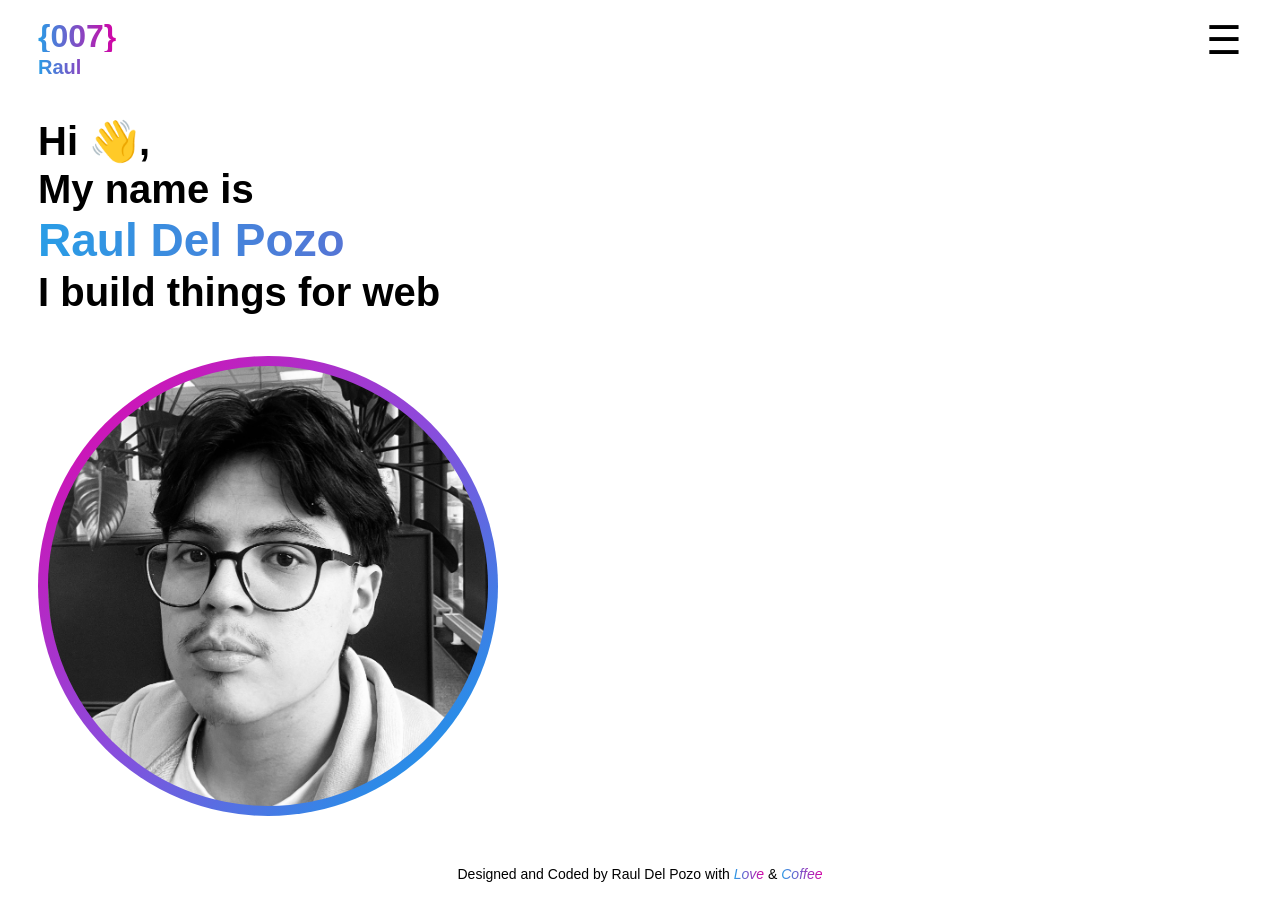
==== pages/index.html @ a4c10007 "finslipade index.html och gjorde all css för index sidan" ====
<!DOCTYPE html>
<html lang="en">
  <head>
    <meta charset="UTF-8">
    <meta name="viewport" content="width=device-width, initial-scale=1.0">
    <title>Raul's portfolio</title>
    <link rel="stylesheet" href="index.css">
  </head>
  <body>
      <header class="header">
        
        <a href="index.html" class="logo">
          <span class="logo-number">{007}</span>
          <span class="logo-text">Raul</span>
        </a>
      
      <!--menu button-->  

      <input type="checkbox" id="menu-toggle">
      <label for="menu-toggle" class="menu-button">☰</label>

      <nav class="nav">
        <ul>
          <li><a href="index.html">Home</a></li>
          <li><a href="about.html">About</a></li>
          <li><a href="tech.html">Technologies</a></li>
          <li><a href="projects.html">Projects</a></li>
          <li><a href="contacts.html">Contact</a></li>
        </ul>  
        <div class="socials">
          <ul>
            <li>
              <a href="https://x.com/?lang=sv"><img src="images/twitter.png" alt="Twitter-icon"></a></li>
            <li>
              <a href="https://se.linkedin.com/"><img src="images/linkedin.png" alt="Linkedin-icon"></a></li>
            <li>
              <a href="https://github.com/"><img src="images/github.png" alt="Github-icon"></a></li>
          </ul>
        </div>
      </nav>  

    </header>    

    <!--Introduktion-->    

      <main>
        <section class="intro" id="home">
          <header class="intro-text">
            <h1>Hi 👋, </h1>
            <h2>My name is</h2>
            <h2 class="name">Raul Del Pozo</h2>
            <p>I build things for web</p>
          </header>
          
          <figure class="intro-image">
            <img src="images/portrait.jpeg" alt="Portrait of me">
          </figure>

        </section>
      </main>

    <!--Footer-->  

    <footer>
      <p class="footer-text">Designed and Coded by Raul Del Pozo with <i>Love</i> & <i>Coffee</i></p>
    </footer>
    
    </body>

  </html>
---- pages/index.css ----
* {
    margin: 0;
    padding: 0;
    box-sizing: border-box;
}

html {
    scroll-behavior: smooth;
}

body {
    font-family: Arial, Helvetica, sans-serif;
    color: black;
    background-color: #ffffff;
}

/* Header */

.header {
    display: flex;
    flex-wrap: wrap;
    justify-content: space-between;
    align-items: flex-start;
    padding: 20px 38px;
}

/* Logo */

.logo {
    display: flex;
    flex-direction: column;
    text-decoration: none;
    line-height: 1;
}

.logo-number {
    font-size: 32px;
    font-weight:bold;
    background: linear-gradient(
    90deg,
    #299de6,
    #d600a4
    );
    background-clip: text;
    -webkit-background-clip: text;
    color: transparent;
}

.logo-text {
    margin-top: 5px;
    font-size: 20px;
    font-weight: bold;
    background: linear-gradient(
    90deg,
    #299de6,
    #d600a4
    );
    background-clip: text;
    -webkit-background-clip: text;
    color: transparent;

}

/* ☰ button */

#menu-toggle {
    display: none;
}

.menu-button {
    font-size:40px;
    cursor: pointer;
    line-height: 1;
}

/* Navigation */

.nav {
    display: none;
    width: 100%;
}

.nav ul {
    display: flex;
    flex-direction: column;
    align-items: center;
    list-style: none;
}

.nav a {
    display: block;
    margin: 10px 0;
    color:black;
    text-decoration: none;
    font-size: 30px;
    font-weight: bold;
}

#menu-toggle:checked ~ .nav {
    display: block;
}

/* Socials in Navigation */

.socials {
    display: block;
    width: 100%;
}

.socials ul {
    display: flex;
    flex-direction: row;
    justify-content: center;
    gap: 25%;
    list-style: none;
}

.socials img {
    width: 50px;
    height: 50px;
    object-fit:contain;
}

/* Introduction */

.intro {
    padding: 20px 38px;
}

.intro-text h1, .intro-text h2 {
    font-size: 40px;
    line-height: 1.2;
}

.intro-text .name {
    font-size: 46px;
    font-weight: bold;
    background: linear-gradient(
    90deg,
    #299de6,
    #d600a4
    );
    background-clip: text;
    -webkit-background-clip: text;
    color: transparent;
}

.intro-text p {
    font-size: 40px;
    line-height: 1.2;
    font-weight: bold;
}

/* Introduction Picture */  

.intro-image {
    width: 100%;
    max-width: 460px;
    aspect-ratio: 1;
    margin: 40px 10px 0 0;
    padding: 10px;
    border-radius: 50%;
    background: linear-gradient(
    135deg,
    #e600a9,
    #8b4bdc,
    #00a9ed
    );

}

.intro-image img {
    display: block;
    width: 100%;
    height: 100%;
    object-fit: cover;
    border-radius: 50%;
}
/*Footer*/

footer {
    padding: 30px 38px;

    text-align: center;
}
.footer-text {
    font-size: 14px;
}

.footer-text i {
    background: linear-gradient(
    90deg,
    #299de6,
    #d600a4
    );
    background-clip: text;
    -webkit-background-clip: text;
    color: transparent;
}

@media (min-width: 600px) {
 
}
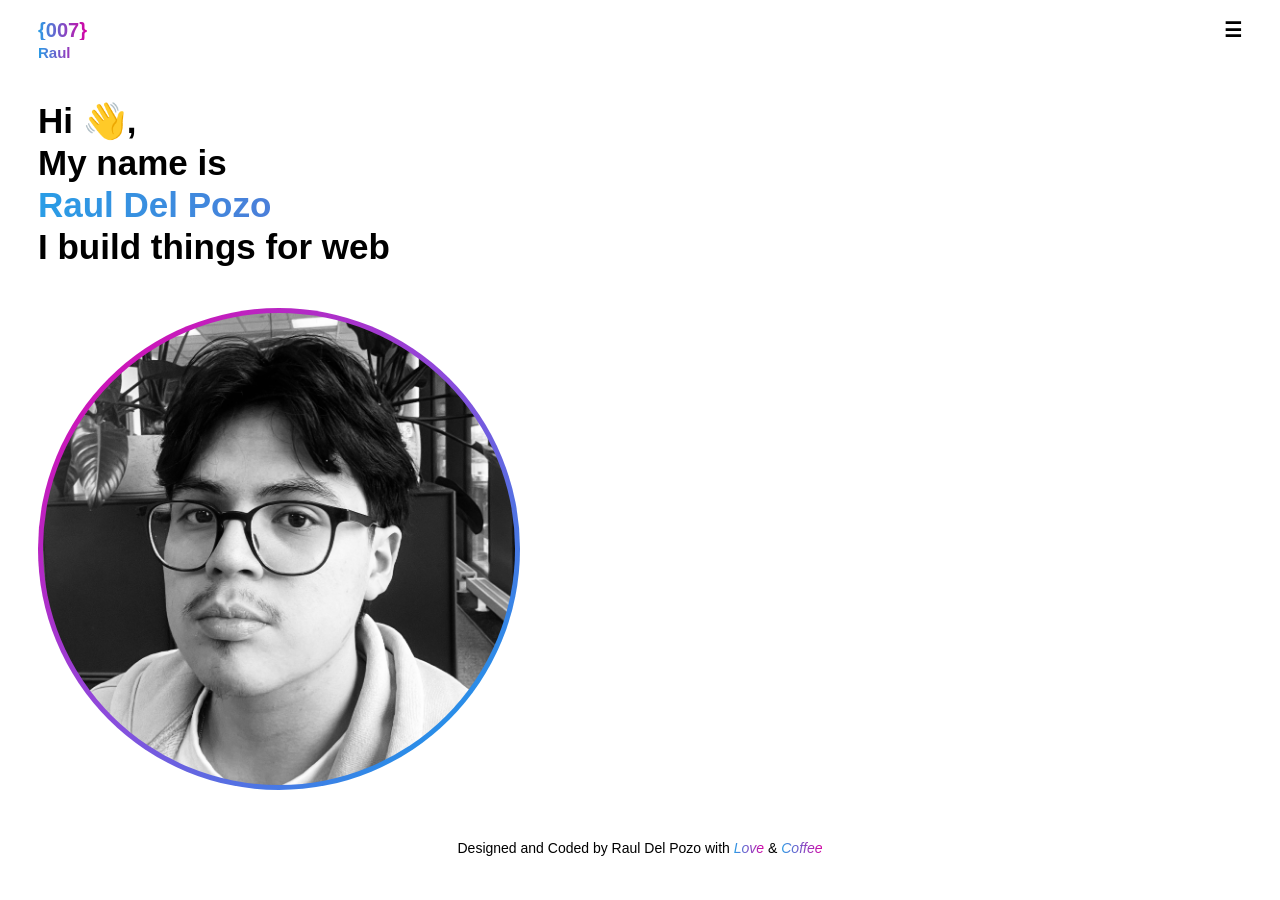
==== commit f8a39cc6: "Jag har lagt till all kod för about.html" ====
--- a/pages/index.html
+++ b/pages/index.html
@@ -4,7 +4,11 @@
     <meta charset="UTF-8">
     <meta name="viewport" content="width=device-width, initial-scale=1.0">
     <title>Raul's portfolio</title>
-    <link rel="stylesheet" href="index.css">
+      <link rel="preconnect" href="https://fonts.googleapis.com">
+    <link rel="preconnect" href="https://fonts.gstatic.com" crossorigin>
+    <link href="https://fonts.googleapis.com/css2?family=Poppins:wght@400;500;600;700;800&display=swap" rel="stylesheet">
+    
+    <link rel="stylesheet" href="base.css">
   </head>
   <body>
       <header class="header">
--- a/pages/base.css
+++ b/pages/base.css
@@ -0,0 +1,205 @@
+* {
+    margin: 0;
+    padding: 0;
+    box-sizing: border-box;
+}
+
+html {
+    scroll-behavior: smooth;
+}
+
+body {
+    font-family: Arial, Helvetica, sans-serif;
+    color: black;
+    background-color: #ffffff;
+}
+
+/* Header */
+
+.header {
+    display: flex;
+    flex-wrap: wrap;
+    justify-content: space-between;
+    align-items: flex-start;
+    padding: 20px 38px;
+}
+
+/* Logo */
+
+.logo {
+    display: flex;
+    flex-direction: column;
+    text-decoration: none;
+    line-height: 1;
+}
+
+.logo-number {
+    font-size: 20px;
+    font-weight:bold;
+    background: linear-gradient(
+    90deg,
+    #299de6,
+    #d600a4
+    );
+    background-clip: text;
+    -webkit-background-clip: text;
+    color: transparent;
+}
+
+.logo-text {
+    margin-top: 5px;
+    font-size: 15px;
+    font-weight: bold;
+    background: linear-gradient(
+    90deg,
+    #299de6,
+    #d600a4
+    );
+    background-clip: text;
+    -webkit-background-clip: text;
+    color: transparent;
+
+}
+
+/* ☰ button */
+
+#menu-toggle {
+    display: none;
+}
+
+.menu-button {
+    font-size: 20px;
+    font-weight: bold;
+    cursor: pointer;
+    line-height: 1;
+
+}
+
+/* Navigation */
+
+.nav {
+    display: none;
+    width: 100%;
+}
+
+.nav ul {
+    display: flex;
+    flex-direction: column;
+    align-items: center;
+    list-style: none;
+}
+
+.nav a {
+    display: block;
+    margin: 10px 0;
+    color:black;
+    text-decoration: none;
+    font-size: 20px;
+    font-weight: bold;
+}
+
+#menu-toggle:checked ~ .nav {
+    display: block;
+}
+
+/* Socials in Navigation */
+
+.socials {
+    display: block;
+    width: 100%;
+}
+
+.socials ul {
+    display: flex;
+    flex-direction: row;
+    justify-content: center;
+    gap: 25%;
+    list-style: none;
+}
+
+.socials img {
+    width: 40px;
+    height: auto;
+    object-fit: contain;
+}
+
+/* Introduction */
+
+.intro {
+    padding: 20px 38px;
+}
+
+.intro-text h1, .intro-text h2 {
+    font-size: 35px;
+    line-height: 1.2;
+}
+
+.intro-text .name {
+    font-size: 35px;
+    font-weight: bold;
+    background: linear-gradient(
+    90deg,
+    #299de6,
+    #d600a4
+    );
+    background-clip: text;
+    -webkit-background-clip: text;
+    color: transparent;
+}
+
+.intro-text p {
+    font-size: 35px;
+    line-height: 1.2;
+    font-weight: bold;
+}
+
+/* Introduction Picture */  
+
+.intro-image {
+    width: 100%;
+    max-width: 40%;
+    aspect-ratio: 1;
+    margin: 40px 10px 0 0;
+    padding: 5px;
+    border-radius: 50%;
+    background: linear-gradient(
+    135deg,
+    #e600a9,
+    #8b4bdc,
+    #00a9ed
+    );
+
+}
+
+.intro-image img {
+    display: block;
+    width: 100%;
+    height: 100%;
+    object-fit: cover;
+    border-radius: 50%;
+}
+/*Footer*/
+
+footer {
+    padding: 30px 38px;
+
+    text-align: center;
+}
+.footer-text {
+    font-size: 14px;
+}
+
+.footer-text i {
+    background: linear-gradient(
+    90deg,
+    #299de6,
+    #d600a4
+    );
+    background-clip: text;
+    -webkit-background-clip: text;
+    color: transparent;
+}
+
+@media (min-width: 600px) {
+ 
+}   
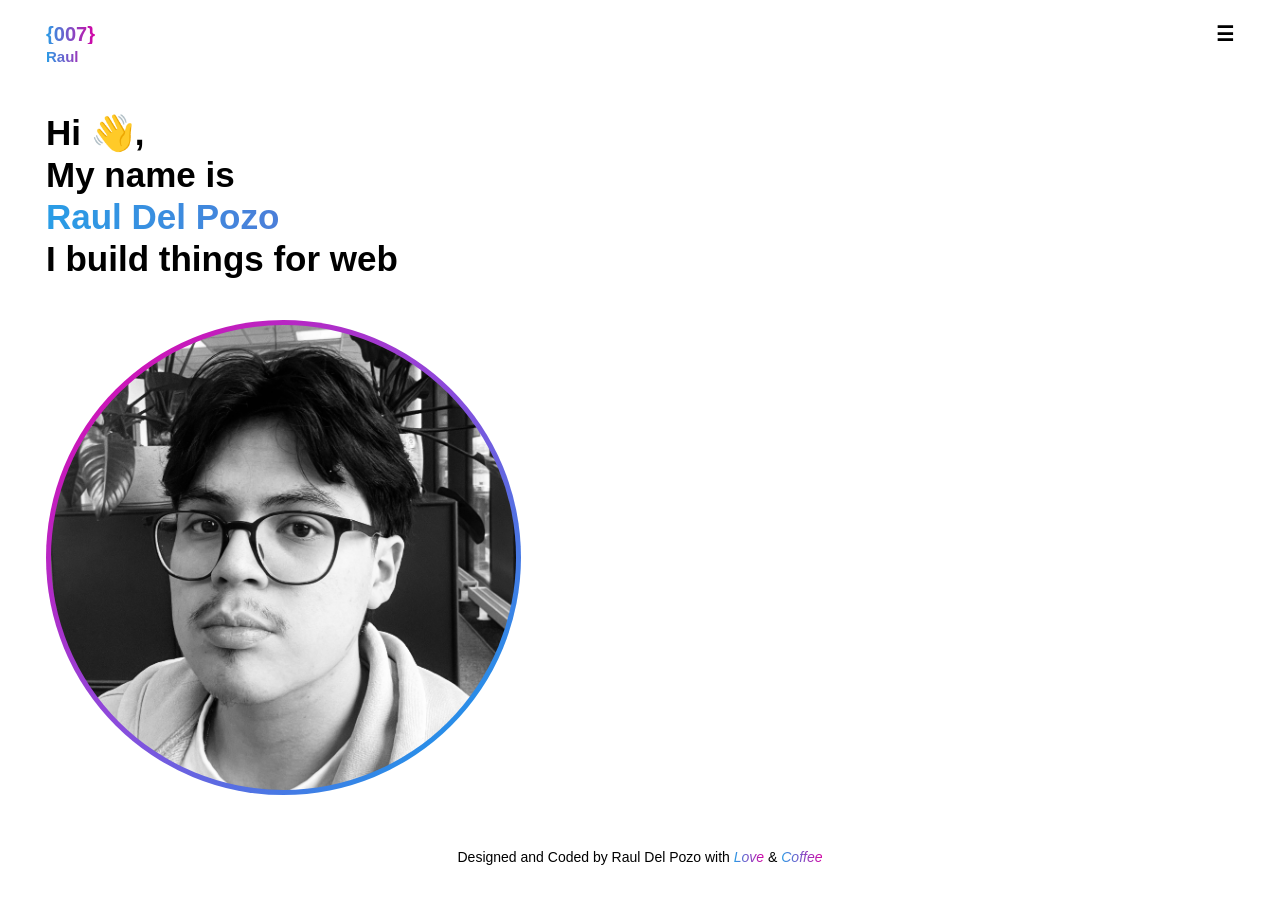
==== commit d784bf15: "Styled the about page with css" ====
--- a/pages/index.html
+++ b/pages/index.html
@@ -27,7 +27,7 @@
         <ul>
           <li><a href="index.html">Home</a></li>
           <li><a href="about.html">About</a></li>
-          <li><a href="tech.html">Technologies</a></li>
+          <li><a href="tech.html">Tech Stack</a></li>
           <li><a href="projects.html">Projects</a></li>
           <li><a href="contacts.html">Contact</a></li>
         </ul>  
--- a/pages/base.css
+++ b/pages/base.css
@@ -21,7 +21,7 @@
     flex-wrap: wrap;
     justify-content: space-between;
     align-items: flex-start;
-    padding: 20px 38px;
+    padding: 24px 46px;
 }
 
 /* Logo */
@@ -126,7 +126,7 @@
 /* Introduction */
 
 .intro {
-    padding: 20px 38px;
+    padding: 24px 46px;
 }
 
 .intro-text h1, .intro-text h2 {
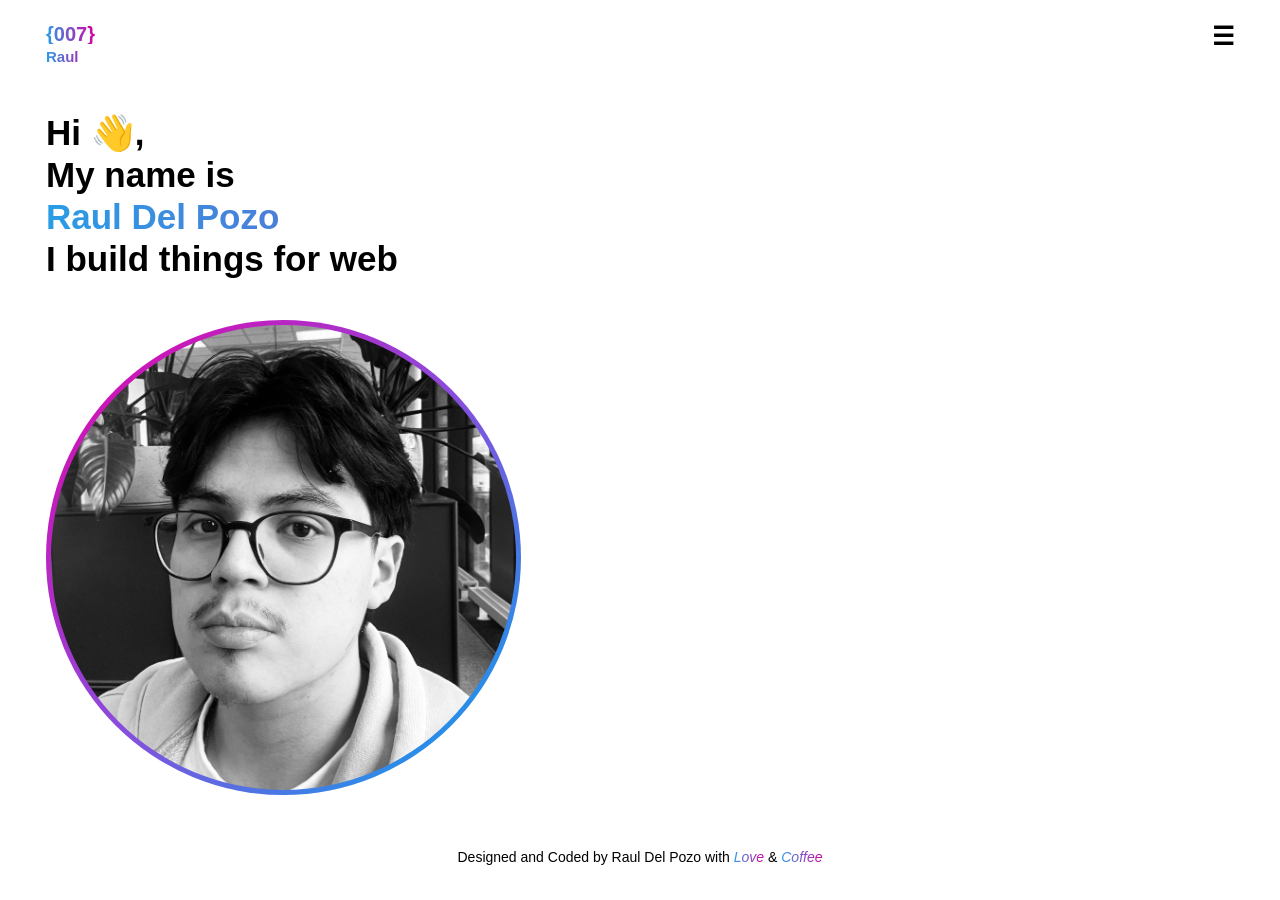
==== commit cab0fa33: "Jag har lagt till all html i tech.html och började dessutom lite på tech.css" ====
--- a/pages/index.html
+++ b/pages/index.html
@@ -8,7 +8,7 @@
     <link rel="preconnect" href="https://fonts.gstatic.com" crossorigin>
     <link href="https://fonts.googleapis.com/css2?family=Poppins:wght@400;500;600;700;800&display=swap" rel="stylesheet">
     
-    <link rel="stylesheet" href="base.css">
+    <link rel="stylesheet" href="Styling/base.css">
   </head>
   <body>
       <header class="header">
--- a/pages/Styling/base.css
+++ b/pages/Styling/base.css
@@ -0,0 +1,208 @@
+* {
+    margin: 0;
+    padding: 0;
+    box-sizing: border-box;
+}
+
+
+
+html {
+    scroll-behavior: smooth;
+    cursor: default;
+}
+
+body {
+    font-family: Arial, Helvetica, sans-serif;
+    color: black;
+    background-color: #ffffff;
+}
+
+/* Header */
+
+.header {
+    display: flex;
+    flex-wrap: wrap;
+    justify-content: space-between;
+    align-items: flex-start;
+    padding: 24px 46px;
+}
+
+/* Logo */
+
+.logo {
+    display: flex;
+    flex-direction: column;
+    text-decoration: none;
+    line-height: 1;
+}
+
+.logo-number {
+    font-size: 20px;
+    font-weight:bold;
+    background: linear-gradient(
+    90deg,
+    #299de6,
+    #d600a4
+    );
+    background-clip: text;
+    -webkit-background-clip: text;
+    color: transparent;
+}
+
+.logo-text {
+    margin-top: 5px;
+    font-size: 15px;
+    font-weight: bold;
+    background: linear-gradient(
+    90deg,
+    #299de6,
+    #d600a4
+    );
+    background-clip: text;
+    -webkit-background-clip: text;
+    color: transparent;
+
+}
+
+/* ☰ button */
+
+#menu-toggle {
+    display: none;
+}
+
+.menu-button {
+    font-size: 25px;
+    font-weight: bold;
+    cursor: pointer;
+    line-height: 1;
+
+}
+
+/* Navigation */
+
+.nav {
+    display: none;
+    width: 100%;
+}
+
+.nav ul {
+    display: flex;
+    flex-direction: column;
+    align-items: center;
+    list-style: none;
+}
+
+.nav a {
+    display: block;
+    margin: 10px 0;
+    color:black;
+    text-decoration: none;
+    font-size: 14px;
+    font-weight: bold;
+}
+
+#menu-toggle:checked ~ .nav {
+    display: block;
+}
+
+/* Socials in Navigation */
+
+.socials {
+    display: block;
+    width: 100%;
+}
+
+.socials ul {
+    display: flex;
+    flex-direction: row;
+    justify-content: center;
+    gap: 25%;
+    list-style: none;
+}
+
+.socials img {
+    width: 25px;
+    height: auto;
+    object-fit: contain;
+}
+
+/* Introduction */
+
+.intro {
+    padding: 24px 46px;
+}
+
+.intro-text h1, .intro-text h2 {
+    font-size: 35px;
+    line-height: 1.2;
+}
+
+.intro-text .name {
+    font-size: 35px;
+    font-weight: bold;
+    background: linear-gradient(
+    90deg,
+    #299de6,
+    #d600a4
+    );
+    background-clip: text;
+    -webkit-background-clip: text;
+    color: transparent;
+}
+
+.intro-text p {
+    font-size: 35px;
+    line-height: 1.2;
+    font-weight: bold;
+}
+
+/* Introduction Picture */  
+
+.intro-image {
+    width: 100%;
+    max-width: 40%;
+    aspect-ratio: 1;
+    margin: 40px 10px 0 0;
+    padding: 5px;
+    border-radius: 50%;
+    background: linear-gradient(
+    135deg,
+    #e600a9,
+    #8b4bdc,
+    #00a9ed
+    );
+
+}
+
+.intro-image img {
+    display: block;
+    width: 100%;
+    height: 100%;
+    object-fit: cover;
+    border-radius: 50%;
+}
+/*Footer*/
+
+footer {
+    padding: 30px 38px;
+
+    text-align: center;
+}
+.footer-text {
+    font-size: 14px;
+}
+
+.footer-text i {
+    background: linear-gradient(
+    90deg,
+    #299de6,
+    #d600a4
+    );
+    background-clip: text;
+    -webkit-background-clip: text;
+    color: transparent;
+}
+
+@media (min-width: 600px) {
+ 
+}   
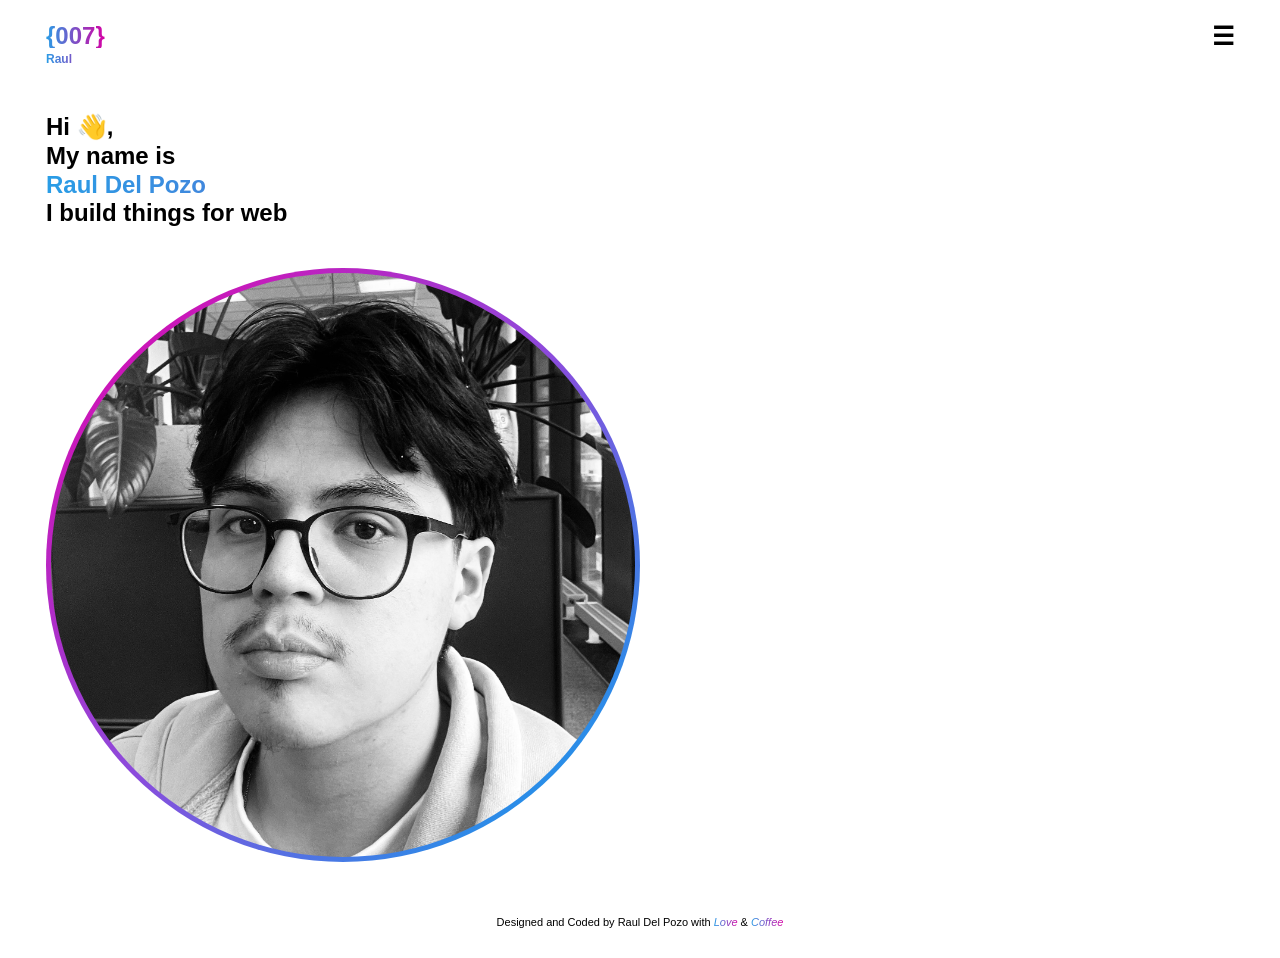
==== commit 44c64942: "lade in kod i project.css för och gjorde sp att det fanns en skugga under varje projekt och separera" ====
--- a/pages/index.html
+++ b/pages/index.html
@@ -4,7 +4,7 @@
     <meta charset="UTF-8">
     <meta name="viewport" content="width=device-width, initial-scale=1.0">
     <title>Raul's portfolio</title>
-      <link rel="preconnect" href="https://fonts.googleapis.com">
+    <link rel="preconnect" href="https://fonts.googleapis.com">
     <link rel="preconnect" href="https://fonts.gstatic.com" crossorigin>
     <link href="https://fonts.googleapis.com/css2?family=Poppins:wght@400;500;600;700;800&display=swap" rel="stylesheet">
     
--- a/pages/Styling/base.css
+++ b/pages/Styling/base.css
@@ -15,6 +15,9 @@
     font-family: Arial, Helvetica, sans-serif;
     color: black;
     background-color: #ffffff;
+    min-height: 100vh;
+    display: flex;
+    flex-direction: column;
 }
 
 /* Header */
@@ -37,7 +40,7 @@
 }
 
 .logo-number {
-    font-size: 20px;
+    font-size: 24px;
     font-weight:bold;
     background: linear-gradient(
     90deg,
@@ -51,7 +54,7 @@
 
 .logo-text {
     margin-top: 5px;
-    font-size: 15px;
+    font-size: 12px;
     font-weight: bold;
     background: linear-gradient(
     90deg,
@@ -133,12 +136,12 @@
 }
 
 .intro-text h1, .intro-text h2 {
-    font-size: 35px;
+    font-size: 24px;
     line-height: 1.2;
 }
 
 .intro-text .name {
-    font-size: 35px;
+    font-size: 24px;
     font-weight: bold;
     background: linear-gradient(
     90deg,
@@ -151,7 +154,7 @@
 }
 
 .intro-text p {
-    font-size: 35px;
+    font-size: 24px;
     line-height: 1.2;
     font-weight: bold;
 }
@@ -160,7 +163,7 @@
 
 .intro-image {
     width: 100%;
-    max-width: 40%;
+    max-width: 50%;
     aspect-ratio: 1;
     margin: 40px 10px 0 0;
     padding: 5px;
@@ -181,15 +184,20 @@
     object-fit: cover;
     border-radius: 50%;
 }
+
 /*Footer*/
 
 footer {
     padding: 30px 38px;
 
+    margin-top: auto;
+
     text-align: center;
+
+
 }
 .footer-text {
-    font-size: 14px;
+    font-size: 11px;
 }
 
 .footer-text i {
@@ -202,7 +210,6 @@
     -webkit-background-clip: text;
     color: transparent;
 }
-
 @media (min-width: 600px) {
  
 }   
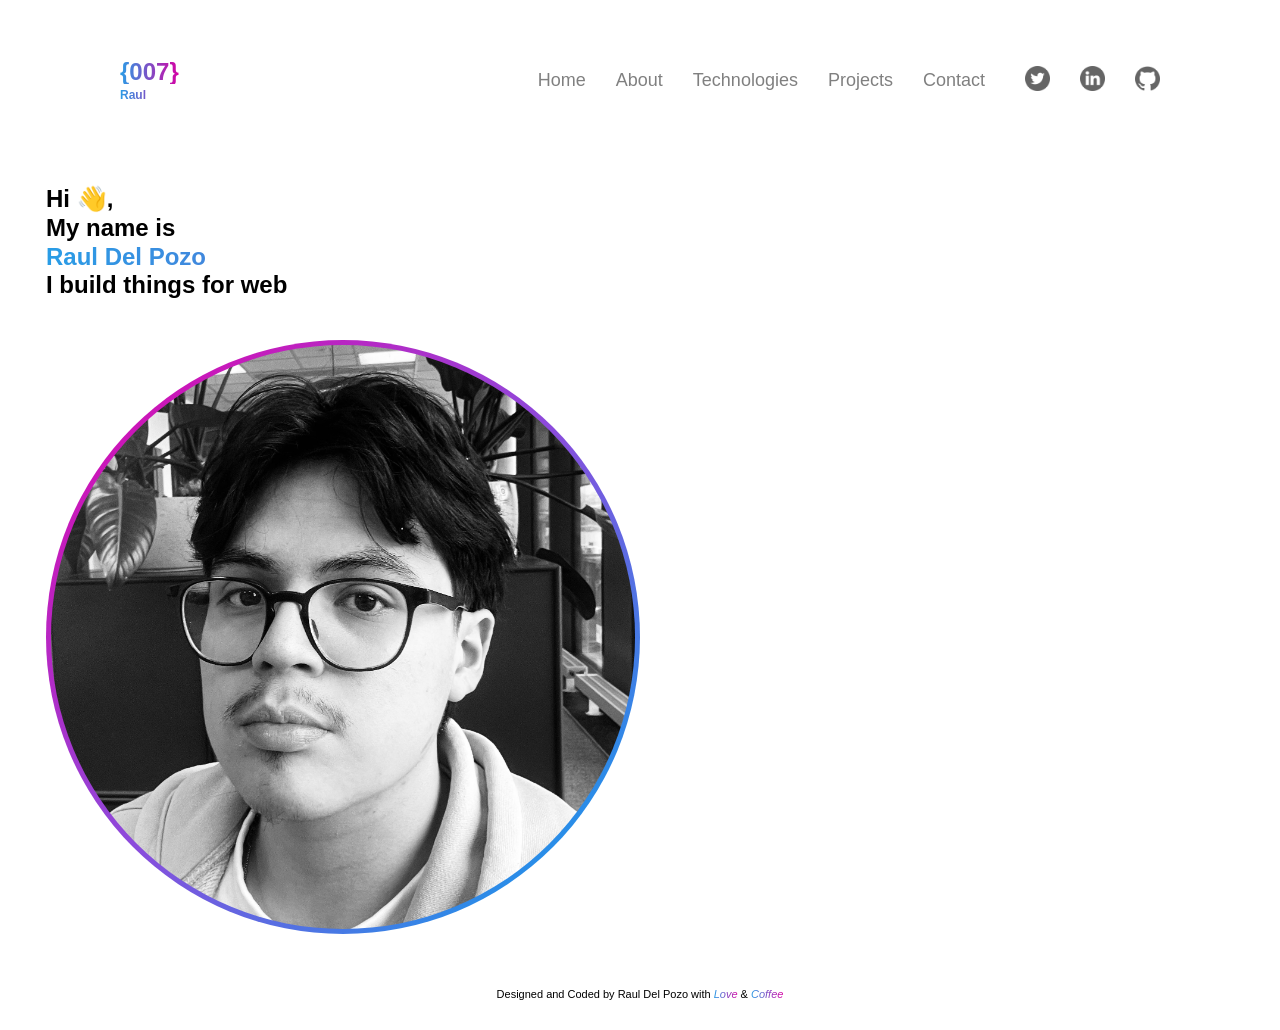
==== commit 35f4c991: "ändrade Tech stack till technologies och ändrade <nav> till desktop mode i base.css genom att ta bor" ====
--- a/pages/index.html
+++ b/pages/index.html
@@ -27,7 +27,7 @@
         <ul>
           <li><a href="index.html">Home</a></li>
           <li><a href="about.html">About</a></li>
-          <li><a href="tech.html">Tech Stack</a></li>
+          <li><a href="tech.html">Technologies</a></li>
           <li><a href="projects.html">Projects</a></li>
           <li><a href="contacts.html">Contact</a></li>
         </ul>  
--- a/pages/Styling/base.css
+++ b/pages/Styling/base.css
@@ -12,7 +12,7 @@
 }
 
 body {
-    font-family: Arial, Helvetica, sans-serif;
+    font-family: "Poppins", sans-serif;
     color: black;
     background-color: #ffffff;
     min-height: 100vh;
@@ -210,6 +210,54 @@
     -webkit-background-clip: text;
     color: transparent;
 }
+
+/*Media query*/
+
 @media (min-width: 600px) {
- 
+
+    /*Header Nav*/
+
+    .header {
+        flex-wrap: nowrap;
+        align-items: center;
+        padding: 60px 120px;
+    }
+
+    .menu-button {
+        display: none;
+    }
+
+    .nav {
+        display: flex;
+        align-items: center;
+        justify-content: end;
+        width: auto;
+    }    
+
+    .nav ul {
+        display: flex;
+        flex-direction: row;
+        align-items: center;
+        gap: 30px;
+    }
+
+    .nav a {
+        font-size: 18px;
+        font-weight: 500;
+        margin: 0;
+        color: gray;
+    }
+
+    .socials {
+        width: auto;
+        margin-left: 40px;
+    }
+
+    .socials img {
+        filter: grayscale(100%);
+        opacity: 0.6;
+    }
+
+    /*Introduction*/
+
 }   
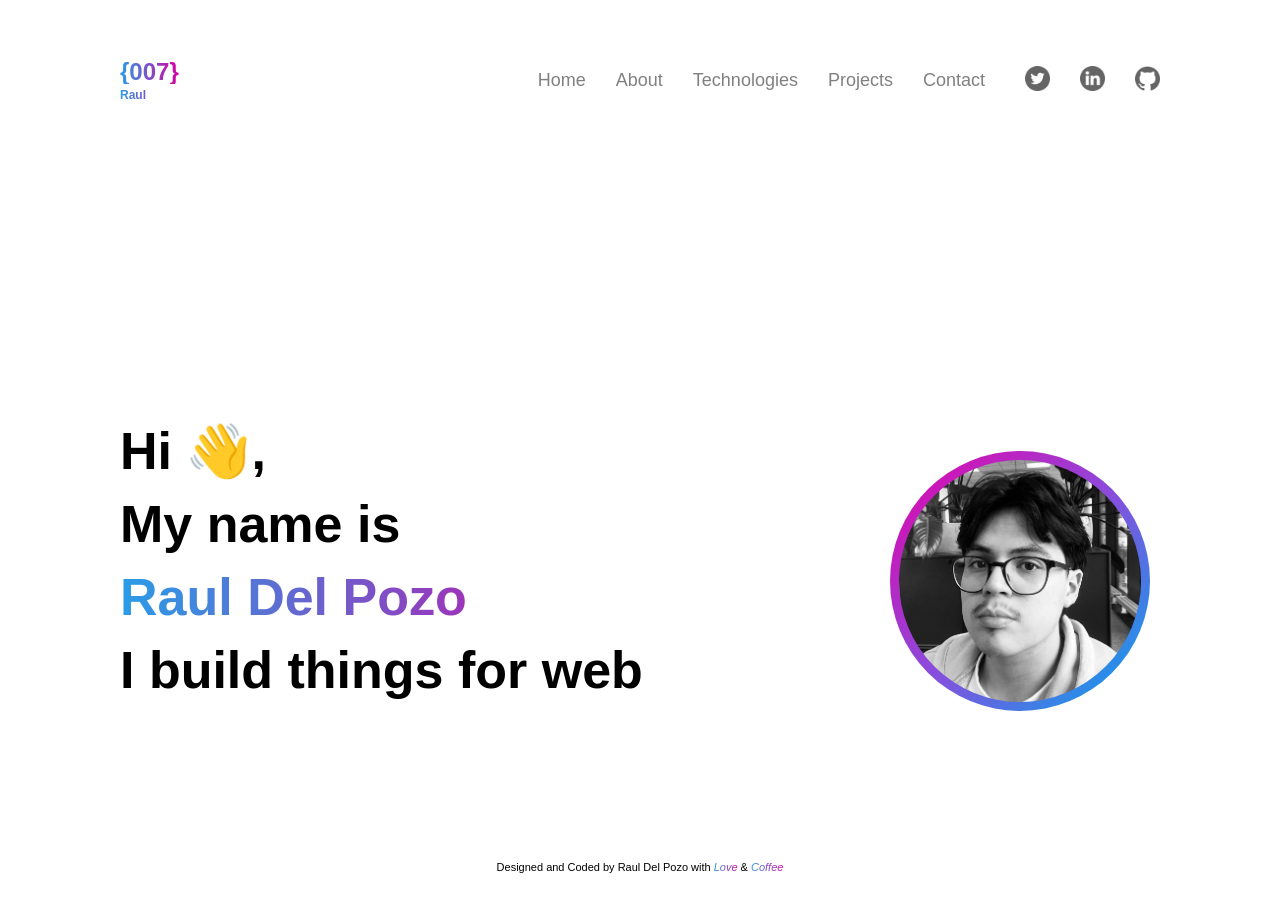
==== commit 9d4ebbab: "fixadee #menu-toggle så att man kan använda den med bara tangentbordet när man använder mobilvyn." ====
--- a/pages/index.html
+++ b/pages/index.html
@@ -7,7 +7,6 @@
     <link rel="preconnect" href="https://fonts.googleapis.com">
     <link rel="preconnect" href="https://fonts.gstatic.com" crossorigin>
     <link href="https://fonts.googleapis.com/css2?family=Poppins:wght@400;500;600;700;800&display=swap" rel="stylesheet">
-    
     <link rel="stylesheet" href="Styling/base.css">
   </head>
   <body>
--- a/pages/Styling/base.css
+++ b/pages/Styling/base.css
@@ -70,8 +70,16 @@
 /* ☰ button */
 
 #menu-toggle {
-    display: none;
-}
+    opacity: 0;
+}
+
+#menu-toggle:focus-visible + .menu-button {
+    outline: 2px solid;
+    outline-offset: 5px;
+    border-radius: 10%;
+
+}
+
 
 .menu-button {
     font-size: 25px;
@@ -80,6 +88,7 @@
     line-height: 1;
 
 }
+
 
 /* Navigation */
 
@@ -136,12 +145,12 @@
 }
 
 .intro-text h1, .intro-text h2 {
-    font-size: 24px;
+    font-size: 32px;
     line-height: 1.2;
 }
 
 .intro-text .name {
-    font-size: 24px;
+    font-size: 32px;
     font-weight: bold;
     background: linear-gradient(
     90deg,
@@ -154,7 +163,7 @@
 }
 
 .intro-text p {
-    font-size: 24px;
+    font-size: 32px;
     line-height: 1.2;
     font-weight: bold;
 }
@@ -166,7 +175,7 @@
     max-width: 50%;
     aspect-ratio: 1;
     margin: 40px 10px 0 0;
-    padding: 5px;
+    padding: 9px;
     border-radius: 50%;
     background: linear-gradient(
     135deg,
@@ -213,7 +222,7 @@
 
 /*Media query*/
 
-@media (min-width: 600px) {
+@media (min-width: 996px) {
 
     /*Header Nav*/
 
@@ -226,6 +235,10 @@
     .menu-button {
         display: none;
     }
+
+    #menu-toggle {
+        display: none;
+}
 
     .nav {
         display: flex;
@@ -254,10 +267,43 @@
     }
 
     .socials img {
-        filter: grayscale(100%);
+        filter: grayscale(100%); 
         opacity: 0.6;
     }
 
     /*Introduction*/
 
-}   +    .intro {
+        display: flex; 
+        align-items: center;
+        justify-content: space-between;
+        padding: 120px;
+        padding-top: 250px;
+    }
+
+    .intro-text h1, .intro-text h2, 
+    .intro-text .name, .intro-text p {
+        font-size: 52px;
+        line-height: 1.4;
+    }
+
+    .intro-image {
+        max-width: 25%;
+    }
+
+}   
+
+/*Darkmode Media Query*/
+
+@media (prefers-color-scheme: dark) {
+    body {
+        color:white;
+        background: black;
+    }
+
+    .nav a {
+        filter: brightness(0);
+        filter: invert(1);
+    }
+
+}
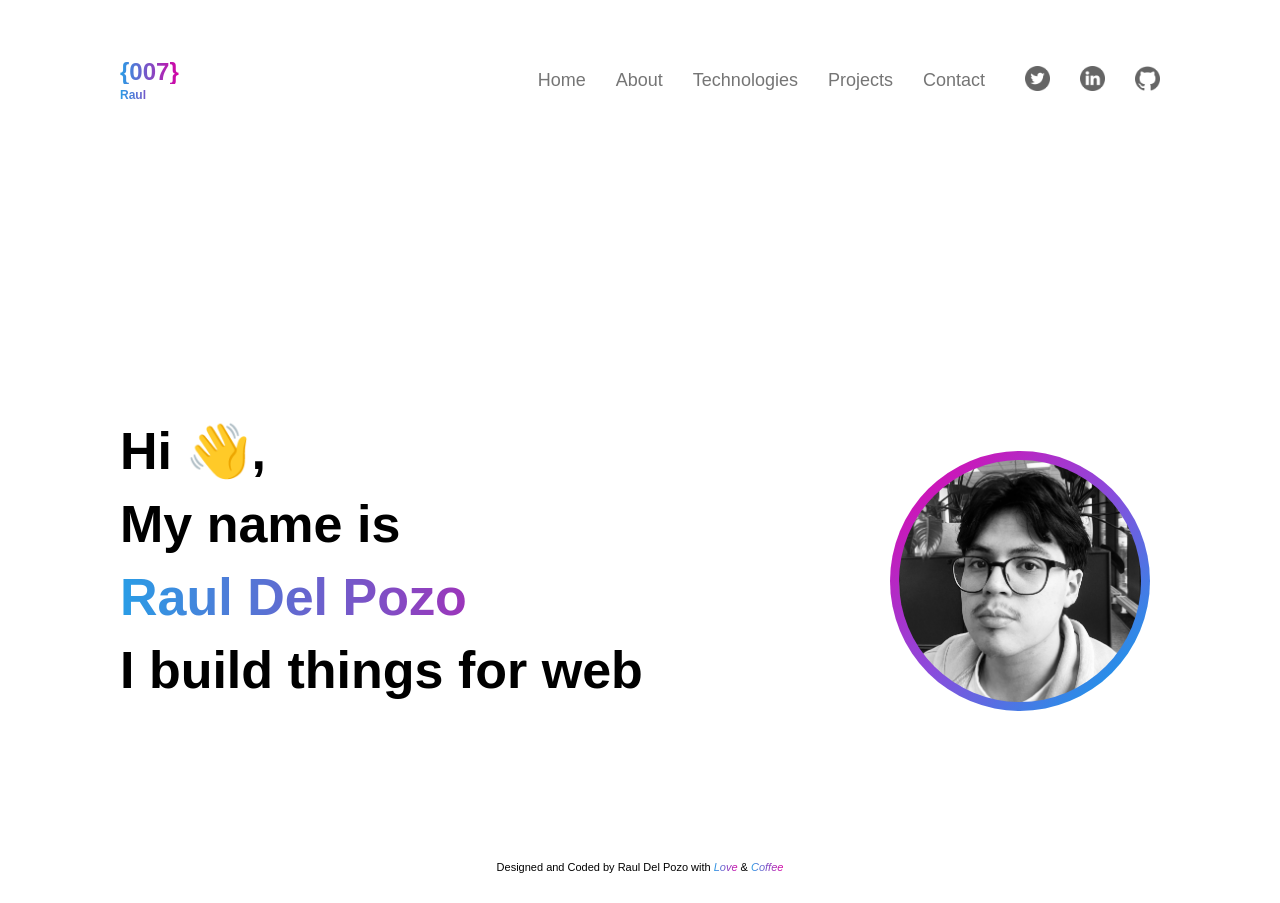
==== commit 40e84d34: "Skrev min reflektion i README och ändrade en <div> till <nav> i all HTML" ====
--- a/pages/index.html
+++ b/pages/index.html
@@ -30,7 +30,7 @@
           <li><a href="projects.html">Projects</a></li>
           <li><a href="contacts.html">Contact</a></li>
         </ul>  
-        <div class="socials">
+        <nav class="socials">
           <ul>
             <li>
               <a href="https://x.com/?lang=sv"><img src="images/twitter.png" alt="Twitter-icon"></a></li>
@@ -39,9 +39,8 @@
             <li>
               <a href="https://github.com/"><img src="images/github.png" alt="Github-icon"></a></li>
           </ul>
-        </div>
+        </nav>
       </nav>  
-
     </header>    
 
     <!--Introduktion-->    
--- a/pages/Styling/base.css
+++ b/pages/Styling/base.css
@@ -258,7 +258,7 @@
         font-size: 18px;
         font-weight: 500;
         margin: 0;
-        color: gray;
+        color: #757575;
     }
 
     .socials {
